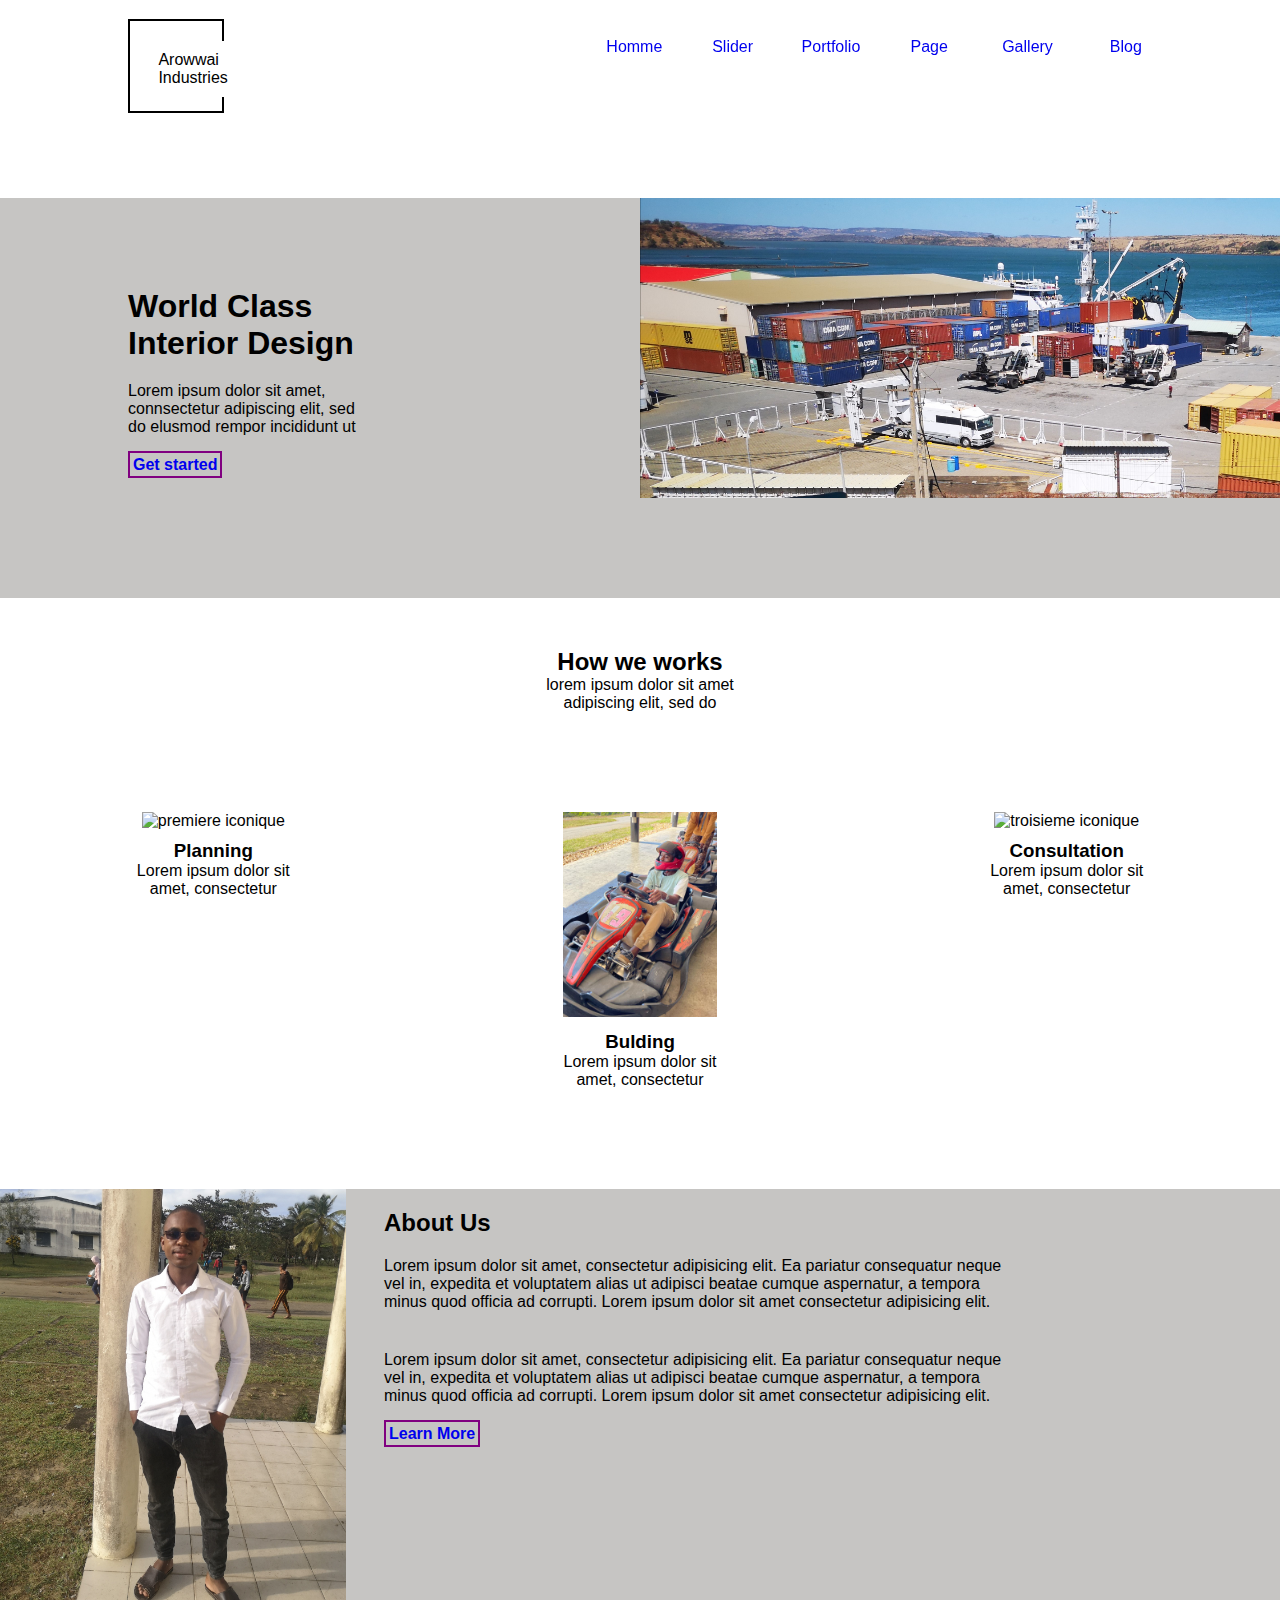
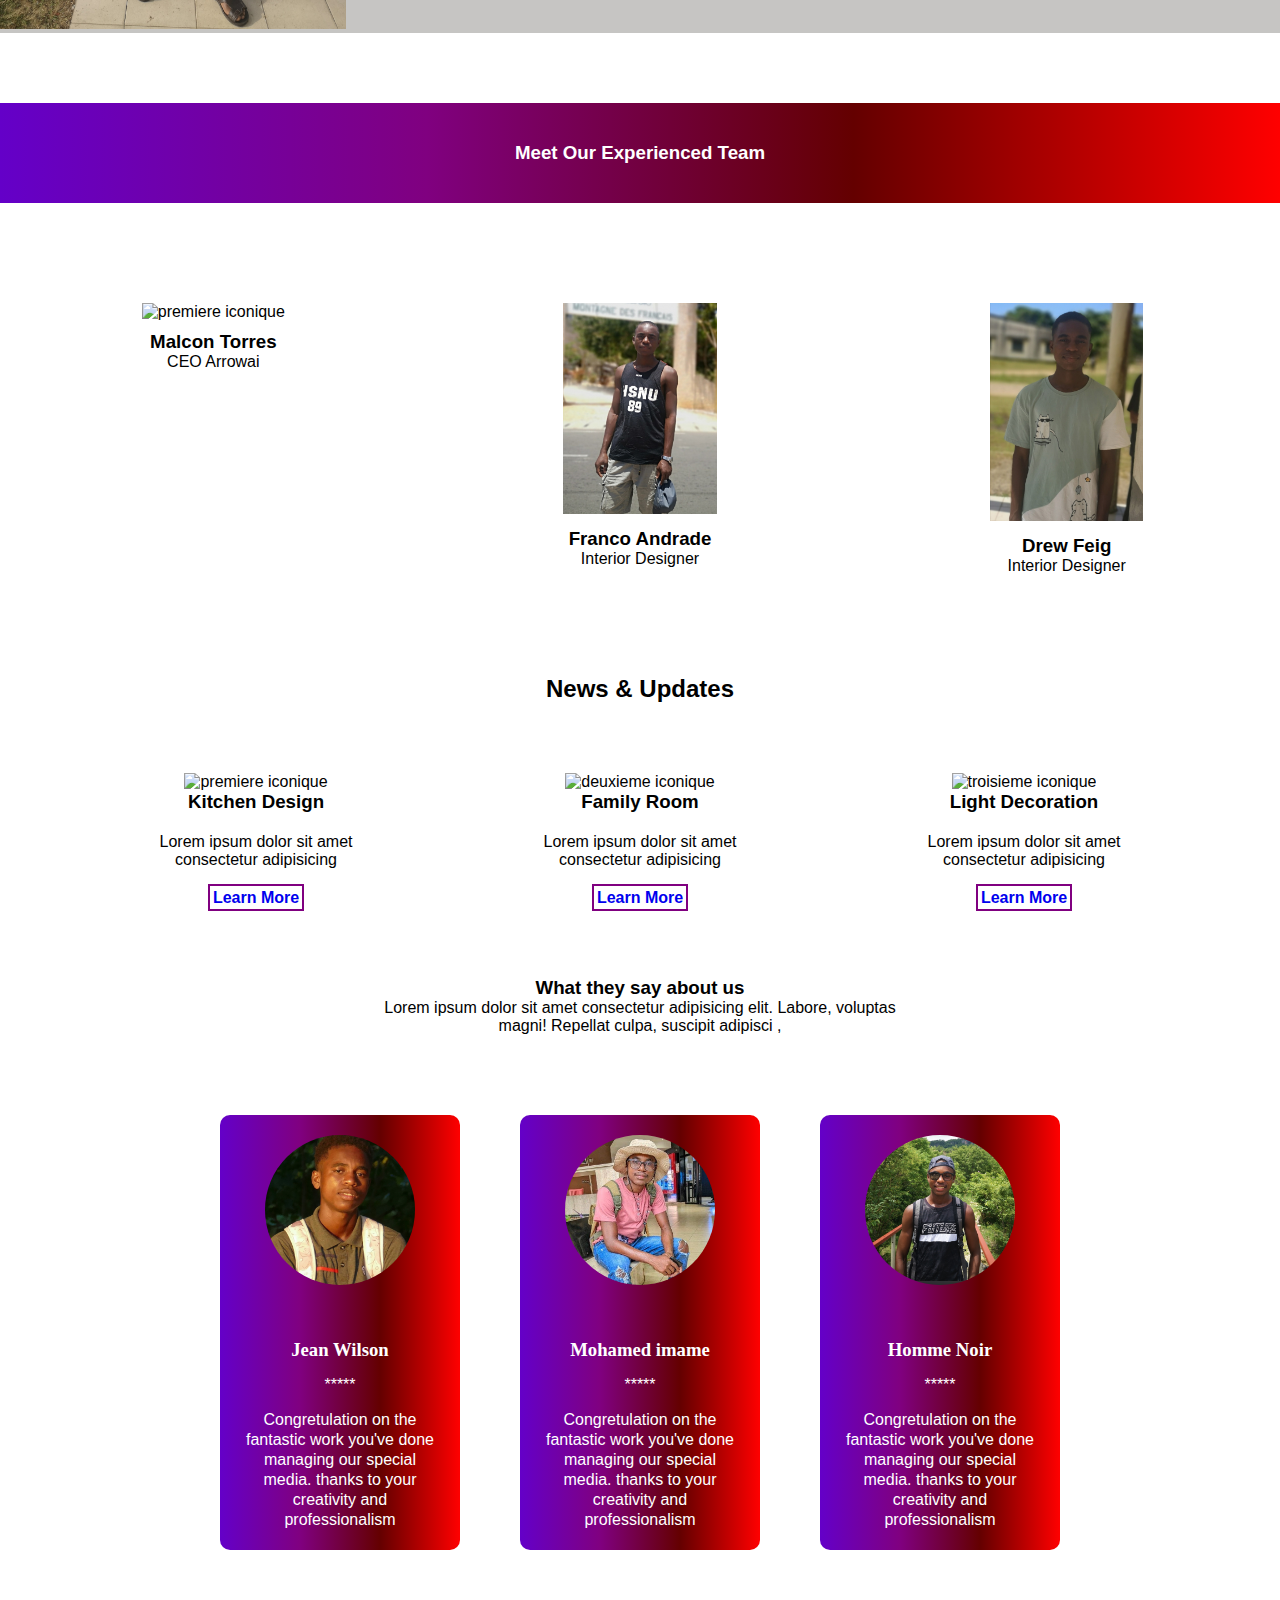
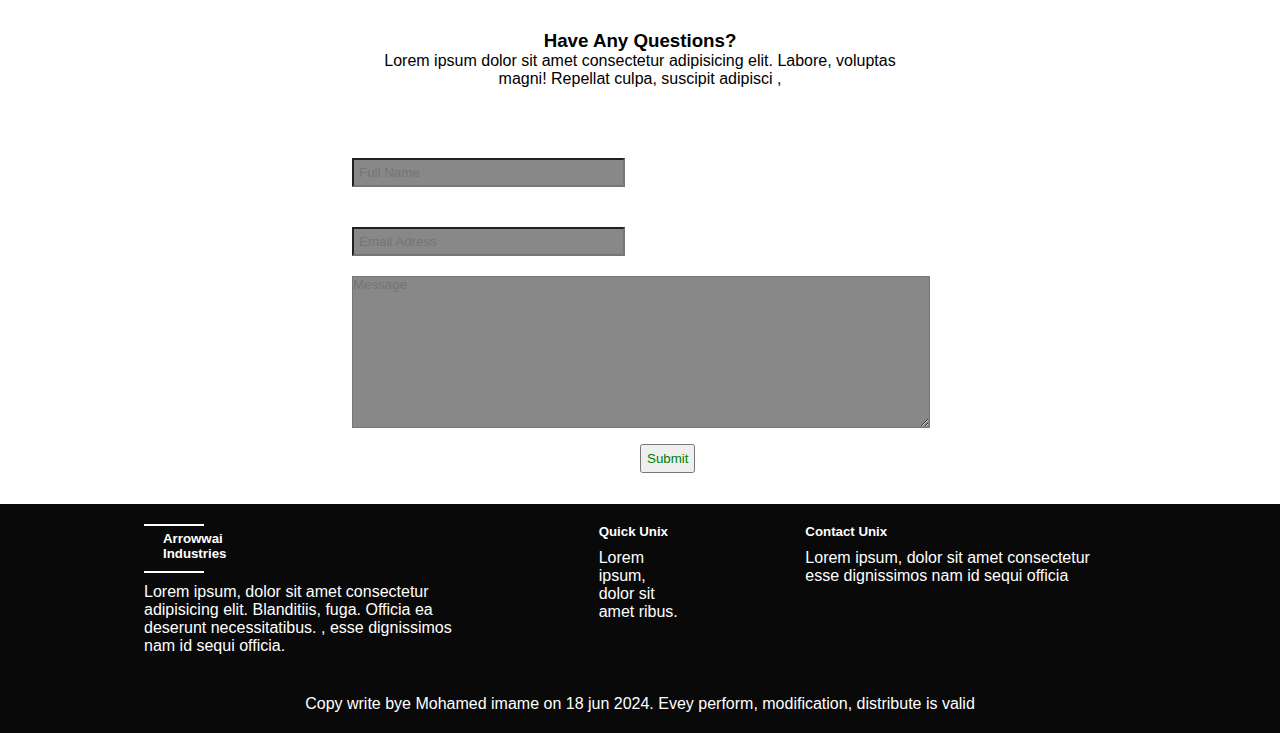
==== index.html @ 3702d502 "fini" ====
<!DOCTYPE html>
<html lang="en">
<head>
    <meta charset="UTF-8">
    <meta name="viewport" content="width=device-width, initial-scale=1.0">
    <title>Document</title>
    <link rel="stylesheet" href="style.css">
</head>
<body>
    <section class="presentation">
        <div class="sec"><!--un div pour mettre en forme cette section
                qui contient les deux sous div-->
            <div class="left">
                <div class="oui">
                    <div class="non">
                        <p> Arowwai</p>
                        <p>Industries</p>
                    </div>
                </div>                
            </div>
            <div class="right">
                <div class="div2">
                    <nav>
                        <ul>
                            <li><a href="#">Homme</a></li>
                            <li><a href="#">Slider</a></li>
                            <li><a href="#">Portfolio</a></li>
                            <li><a href="#">Page</a></li>
                            <li><a href="#">Gallery</a></li>
                            <li><a href="#">Blog</a></li>
                        </ul>
                    </nav>
                </div>
            </div>
        </div>
    </section>
    <div class="zut">
        <div class="zut1">
            <h1>World Class Interior Design</h1>
            <p>Lorem ipsum dolor sit amet, connsectetur adipiscing elit,
             sed do elusmod rempor incididunt ut</p>
             <h4><a href="*">Get started</a></h4>    
        </div>
        <div class="zut2">
            <img src="image/image91.jpg" alt="imageplein">
        </div>
    </div>
    <div class="center1">
        <div class="">
            <h2>How we works</h2>
            <p>lorem ipsum dolor sit amet <br>adipiscing elit, sed do</p>
        </div>
    </div>
    <div class="div3">
        <div class="div31">
            <img src="image/allo.jpg" alt="premiere iconique">
            <h3>Planning</h3>
            <p>Lorem ipsum dolor sit amet, consectetur </p>
        </div>
        <div class="div31">
            <img src="image/IMG3.jpg" alt="deuxieme iconique">
            <h3>Bulding</h3>
            <p>Lorem ipsum dolor sit amet, consectetur </p>
        </div>
        <div class="div31">
            <img src="image/image99.jpg" alt="troisieme iconique">
            <h3>Consultation</h3>
            <p>Lorem ipsum dolor sit amet, consectetur </p>
        </div>
    </div>
    <div class="div3sur4">
        <div class="im">
            <img src="image/image11.jpg" alt="image">
        </div>
        <div class="im1">
            <h2>About Us</h2>
            <p>Lorem ipsum dolor sit amet, consectetur adipisicing elit. 
                Ea pariatur consequatur neque vel in, 
                expedita et voluptatem alias ut adipisci beatae cumque aspernatur,
                 a tempora minus quod officia ad corrupti.
                Lorem ipsum dolor sit amet consectetur adipisicing elit.</p>
                  <p>Lorem ipsum dolor sit amet, consectetur adipisicing elit. 
                Ea pariatur consequatur neque vel in, 
                expedita et voluptatem alias ut adipisci beatae cumque aspernatur,
                 a tempora minus quod officia ad corrupti.
                Lorem ipsum dolor sit amet consectetur adipisicing elit. </p>
                <h4><a href="*">Learn More</a></h4>
        </div>
    </div>
    <div class="center2">
        <div class="cent">
             <h3>Meet Our Experienced Team</h3>
        </div>
    </div>
    <div class="div3">
        <div class="div31">
            <img src="image/allo.jpg" alt="premiere iconique">
            <h3>Malcon Torres</h3>
            <p>CEO Arrowai</p>
        </div>
        <div class="div31">
            <img src="image/image6.jpg" alt="deuxieme iconique">
            <h3>Franco Andrade</h3>
            <p>Interior Designer</p>
        </div>
        <div class="div31">
            <img src="image/image 4.jpg" alt="troisieme iconique">
            <h3>Drew Feig</h3>
            <p>Interior Designer</p>
        </div>
    </div> 

    <div class ="center1">
      <h2>News & Updates</h2> 
    </div>
    <div class="troispetit2">
     
    <div class="image1">
            <img src="" alt="premiere iconique">
            <h3>Kitchen Design</h3>
            <p>Lorem ipsum dolor sit amet <br>
                 consectetur adipisicing </p>
              <h4><a href="*">Learn More</a></h4>
        </div>
        <div class="image1">
            <img src="" alt="deuxieme iconique">
            <h3>Family Room</h3>
            <p>Lorem ipsum dolor sit amet <br>consectetur adipisicing</p>
                <h4><a href="*">Learn More</a></h4>
        </div>
        <div class="image1">
            <img src="" alt="troisieme iconique">
            <h3>Light Decoration</h3>
            <p>Lorem ipsum dolor sit amet <br>consectetur adipisicing</p>
                <h4><a href="*">Learn More</a></h4>
        </div>
    </div>
    </div>
    <div class="center3">
        <div class="">
            <h3>What they say about us</h3>
            <p>Lorem ipsum dolor sit amet consectetur adipisicing elit. Labore, voluptas magni!
                Repellat culpa, suscipit adipisci , 
            </p>
        </div>
    </div>
    
    <!--les couleur avec div-->

    <div class="cards">
        <div class="team">
            <div class="membre">
                <div class="team_imag">
                    <img src="image/image51.jpg" alt="team_memb">
                </div>
                <h3>Jean Wilson</h3>
                <!--pform c'est pour mettre en forme nos etoile-->
                <p class="pform">*****</p>
                <p>Congretulation on the fantastic work
                you've done managing our special media.
                thanks to your creativity and professionalism
                </p>
            </div>
            <div class="membre">
                <div class="team_imag">
                    <img src="image/oui11.jpg" alt="team_memb">
                </div>
                <h3>Mohamed imame</h3>
                <p class="pform">*****</p>
                <p>Congretulation on the fantastic work
                you've done managing our special media.
                thanks to your creativity and professionalism
                </p>
            </div>  
            <div class="membre">
               <div class="team_imag">
                  <img src="image/image3.jpg" alt="team_memb">
                </div>
                <h3>Homme Noir</h3>
                <p class="pform">*****</p>
                <p>Congretulation on the fantastic work
                you've done managing our special media.
                thanks to your creativity and professionalism
                </p>
            </div>
        </div>
    </div>


    <div class="center3">
        <div class="">
            <h3>Have Any Questions?</h3>
            <p>Lorem ipsum dolor sit amet consectetur adipisicing elit. Labore, voluptas magni!
                Repellat culpa, suscipit adipisci , 
            </p>
          
        </div>
    </div>
    <!--pour notre petit menu-->
          <div class="formul">
                <div class="for">
                    <form action="cour.php" method="post">
                        <input type="text" class="inpt1" placeholder="Full Name" name="non">
                        <input type="email" class="inpt1" placeholder="Email Adress" name="email"> <br>
                        <textarea name="textlong" placeholder="Message" rows="10"></textarea> <br>
                        <input type="submit" class="inpt2" value="Submit">
                    </form>
                </div>
          </div>
    
    <footer>
        <div class="footer1">
            <div class="tire1">
                <div class="titre">
                    <h5>Arrowwai Industries</h5>
                </div>

            </div>
            <p>Lorem ipsum, dolor sit amet consectetur adipisicing elit.
                Blanditiis, fuga. Officia ea deserunt necessitatibus. 
                , esse dignissimos nam id sequi officia.</p>
        </div>
        <div class="footer2">
            <h5>Quick Unix</h5>
            <p>Lorem ipsum, dolor sit amet ribus.</p>
        </div>
        <div class="footer1">
            <h5>Contact Unix</h5>
            <p>Lorem ipsum, dolor sit amet consectetur</p>
            <p>esse dignissimos nam id sequi officia</p>
        </div>
 </footer>
    <div class="fin">        
        <p>Copy write bye Mohamed imame on 18 jun 2024. Evey perform, modification, distribute is valid</p>
    </div>
</body>
</html>
---- style.css ----
*{
    margin: 0px;
    padding: 0px;
    font-family: Verdana, Geneva, Tahoma, sans-serif;
}

nav ul{
    list-style-type: none;
}

nav li{
    float: left;
}

nav ul::after{
    content: "";/*il aura rien apres (non collapse)*/
    display: table;
    clear: both;
}

nav li{
    float: left;
    width: 16%;/*25% car on a 4 élément : donc 100/4 = 25*/
    text-align: center;
}

nav{
    width: 100%;
    margin: 0 auto;
    position: sticky;/*rester fise */
    top: 0px;/*pour que notre menu reste en haut*/
}

nav a{
    display: block;
    text-decoration: none;/*profitons-en d’enlever les soukignements*/
    padding: 19px 0px;/*aérer attendu*/
}

nav a:hover{
    color: rgb(13, 2, 2);
}

.div2{
    position: relative;
    left: 150px;  
}


section{
    width: 100%;
    min-height: 150px;/*hauteur minimal*/
    padding-bottom: 10px;/* afin d'avoir un petit ecart*/ /*padding bas de chaque section*/
    margin-bottom: 10px;/* afin d'avoir un ecrt entre les section*/
    padding: 19px 0px;/*aérer attendu*/
}

.sec{
    margin: 0px 10%;/* le 10 de marge en % signifie 10% à de marge droit et 10% à de marge gauche
                     * à chaque contenue de nos sections*/
}

/*on va floater les div right à droit et left à gauche avec des taille #
 *et chacun des contenus doit etre cote à cote que son correspondance*/
.left{
    float: left;
    width: 30%;
}
.right{
    float: left;
    width: 60%;
}

.oui{
    width: 30%;
    border: 2px solid black;
    height: 70px;
    /*background-color: blue;*/
    padding-top: 20px;
   }
   .non{
    width: 100%;
    background-color: rgb(255, 255, 255);
    margin-left: 40%;
    padding: 10px;
   }

    @media screen and (max-width: 1400px){
      .non{
       width: 120px;
       margin-left: 20%;
      }
    }  
      @media screen and (max-width: 780px){
      .oui{
       width: 70px;
      }

      .div2{
        position: relative;
        left: 30px;        
    }
    /*pour le truc débordé*/
    .left{
        position: relative;
        left: -35px;
    }
    nav li{
        font-size: 11px;
        padding-right: 25px;
        font-weight: bold;
    }
    .non{
        font-size: 13px;
       }
       
       /*pour zut1*/
       .zut1{
        width: 30%;
       }
       h1, h2, h3, h4, h5{
        font-size: 10px;
        font-weight: bold;
       }

       p{
        font-size: 10px;
       }
     
    }

/*pour les div d'au milieu*/



/*premiere partie*/
.zut, .div3sur4{
    background-color: rgb(198, 197, 195);
    width: 100%;
    min-height: 400px;
    display: flex;
}

.zut1{
    width: 20%;
    margin: 90px 10%;
}

.zut1 >p{
    padding: 20px 0px;
}

/*la taille de zut2*/
.zut2{
    width: 50%;
    margin-left: 12%;
}
/*l'image de zut2*/
.zut2 img{
    height: 300px;
}

/*pour tout les div centrer*/
.center1, .center3{
    margin: 50px auto; /*centrer et donner un margin haut et bas de 50*/
    width: 40%;
    text-align: center;
} 

/*div3 contient les icones*/
.div3, .troispetit2{
    display: flex;
    justify-content: center;
    margin: 70px 0px;
}

.image1 >p{
    padding: 20px 0px;
}

/*on donne 30% pour chaque div d'icone*/

.div31{
    width: 20%;
    margin: 30px 10%;
    text-align: center;
}

/*pour les trois image*/
.image1{
    width: 30%;
    /*margin: 0px 2%;*/
    text-align: center;
}
/*pour le a vert des site*/

h4 a{
    text-decoration: none;
    padding: 3px;
    border: 2px solid purple;
}

h4 a:hover{
    background-color: rgba(174, 163, 155, 0.8);
}
/*pour le footer*/

footer{
    display: flex;
    background-color: #000000f6;
    color: white;
    padding: 20px;
    margin-top: 20px;/*afin de le separer avec le haut*/
    
}
h5{
    padding-bottom: 10px;
}

.footer1{
    width: 40%;
    margin: 0px 10%; /*afin d'aerer les div de dedans*/
}

.footer2{
    width: 10%;
}

.fin{
    background-color: #000000f6;
    padding: 20px;
    text-align: center;
    color: white;
}

.tire1{
    border-bottom: 2px solid white;
    border-top: 2px solid white;
    width: 60px;
    margin-bottom: 10px;
}

/*pour le contenu de tire 1 à faire deborder*/

.titre{
    padding-top: 5px;
    margin-left: 19px; /*deplacer le contenu(div titre vers la sortie*/
    width: 50px;
}

/*je vais remplacer par des icone*/
.div31 >img{
    width: 90%;
   /* height: 200px;*/
    padding-bottom: 10px;
    object-fit: cover;
}

/*sur about
    je donne la meme couleur que le debut */
.im{
    width: 30%;
}

.im img{
    width: 90%;
    /*height: 300px;*/
    object-fit: cover;
}

.im1{
    width: 50%;
    padding-top: 20px;
}

/*donner des espaces entre les p de about us*/
.im1 > p{
    padding: 20px 0px;
}

/*pour le div de couleur violet meat nanan*/
/*.cent{
    width: 100%;
    min-height: 90px;
    text-align: center;
    margin: 70px 0px;
    padding-top: 50px;
    color: white;
}*/

.center2 .cent{
    display: flex;
    justify-content: center;
    align-items: center;
    min-height: 100px;
    margin: 70px 0px;
    color: white;
}



/*sur les div avec les couleurs*/

/*pour le div caeds*/

  /*pour la team le flexe etc*/
  .team{
   display: flex;
   text-align: center;
   width: auto; /*permet une flexion automatique*/
   justify-content: center;/*pour centrer les membre*/
   flex-wrap: wrap;
  }
  /*pour chaque membre*/
  
   .team .membre ,.cent{
       background: -webkit-linear-gradient(to right,rgb(100,0,200), purple, rgb(100,0,0), red);
      background: -o-linear-gradient(to right,rgb(100,0,200), purple, rgb(100,0,0),red);
      background: -moz-linear-gradient(to right,rgb(100,0,200), purple, rgb(100,0,0), red);
      background: linear-gradient(to right,rgb(100,0,200), purple,rgb(100,000,000) , red);
   }
  .team .membre{
   margin: 30px;
   width: 200px;
   padding: 20px;/*pour aerer tout*/
   line-height: 20px;
   color: #fff;
   border-radius: 10px;
  }
  /*changer la forme de notre h3*/
  .team .membre h3{
   font-family: 'Allura', cursive;
   margin-top: 50px; /*ca va laisser une espace en haut pour
                      *nous permettre d'ajouter une image*/
  }
  
  /*aerer nos paragraphe de membre*/
  /*.team .membre p{
   padding: 10px;
  }*/
  
  /*pour nos etoiles*/
  .team .membre p.pform{
    margin: 15px 0;
  }
  /*on peut ajouter les div image  maintenant*/
  .membre img{
   width: 150px;
   height: 150px;
   border-radius: 50%;
   object-fit: cover;
  }


  /*pour notre folmulaire , on va le centrer et l'aerer*/
  .formul{
    width: 100%;
    display: flex;
    justify-content: center;
  }

  .for{
    width: 45%;
  }
  .inpt1{
    padding: 5px;
    width: 45%;
    margin: 20px 0px;
    margin-right: 18px;
    background-color: #888;
  }

  form >textarea {
    width: 100%;
  /*  margin: 0px 25%*/
  background-color: #888;
  }

 .inpt2{
    margin: 2% 50%;
    color: green;
    padding: 5px;
  }
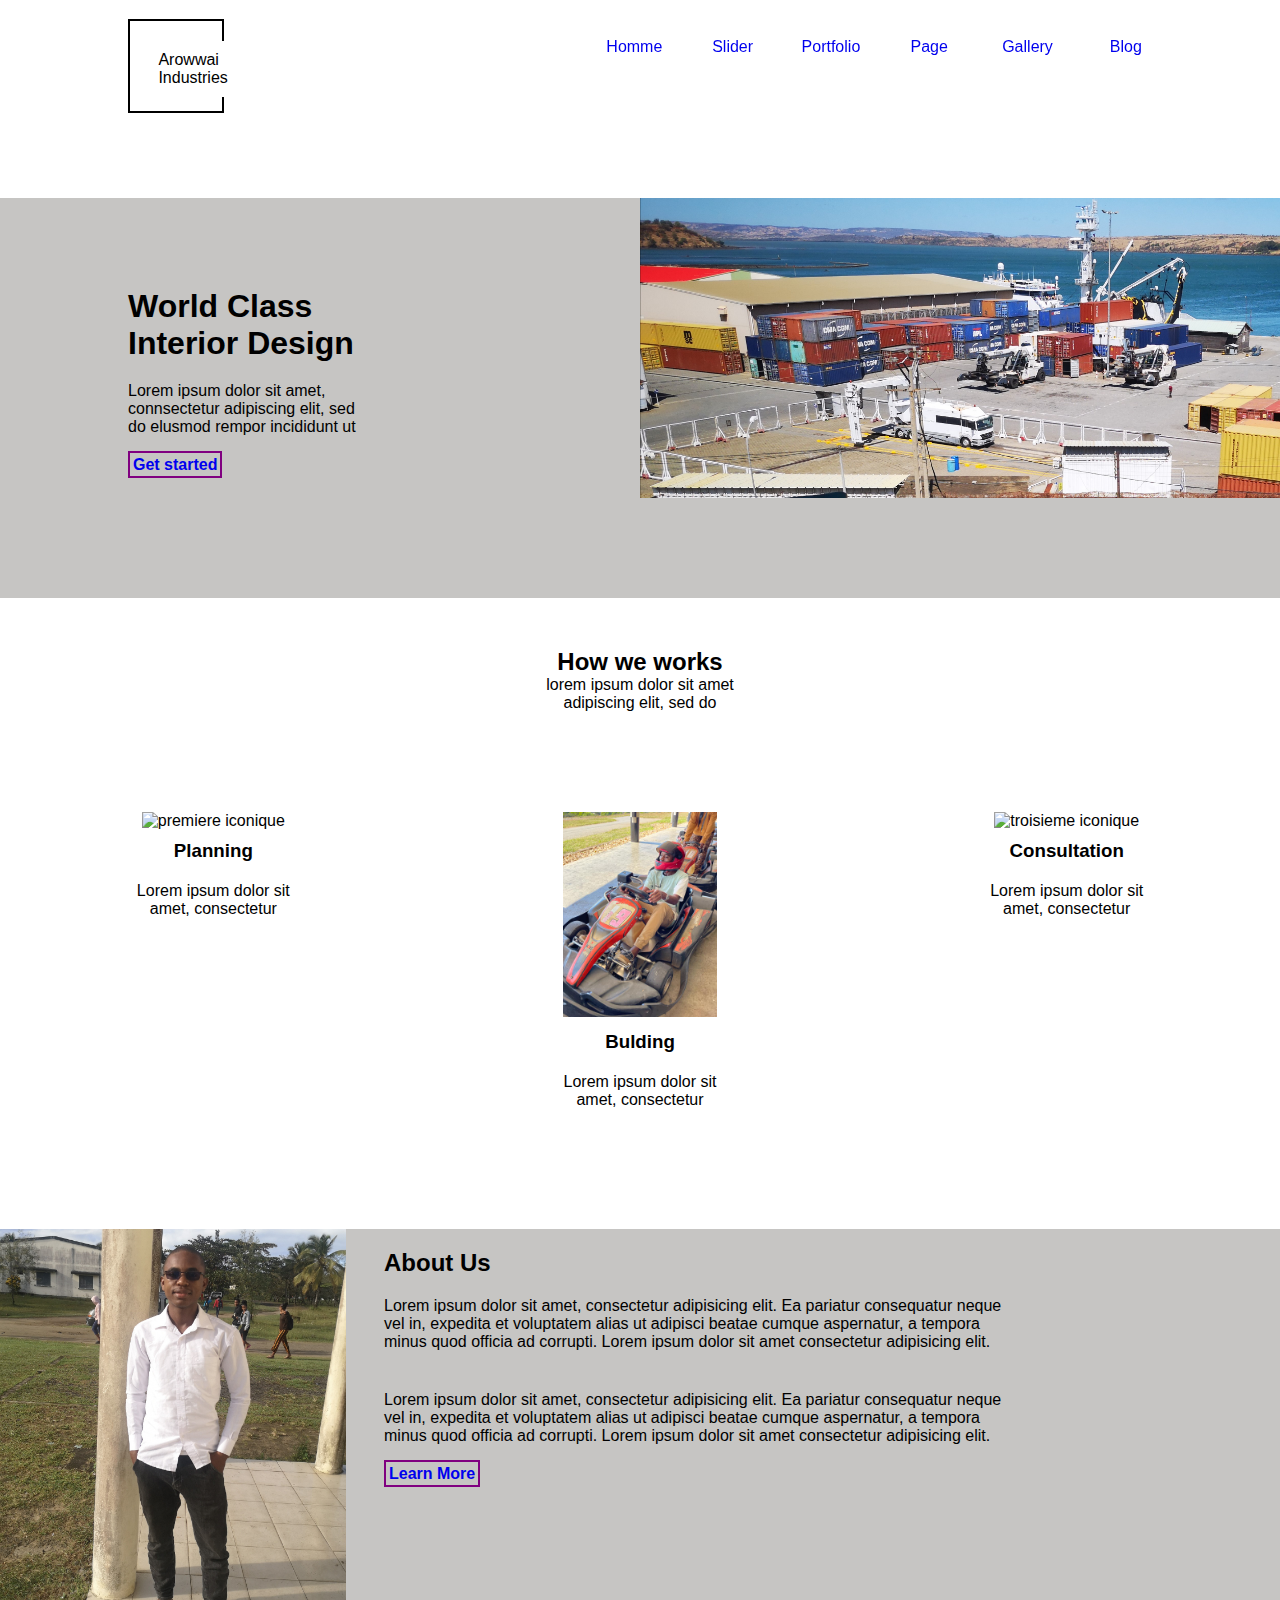
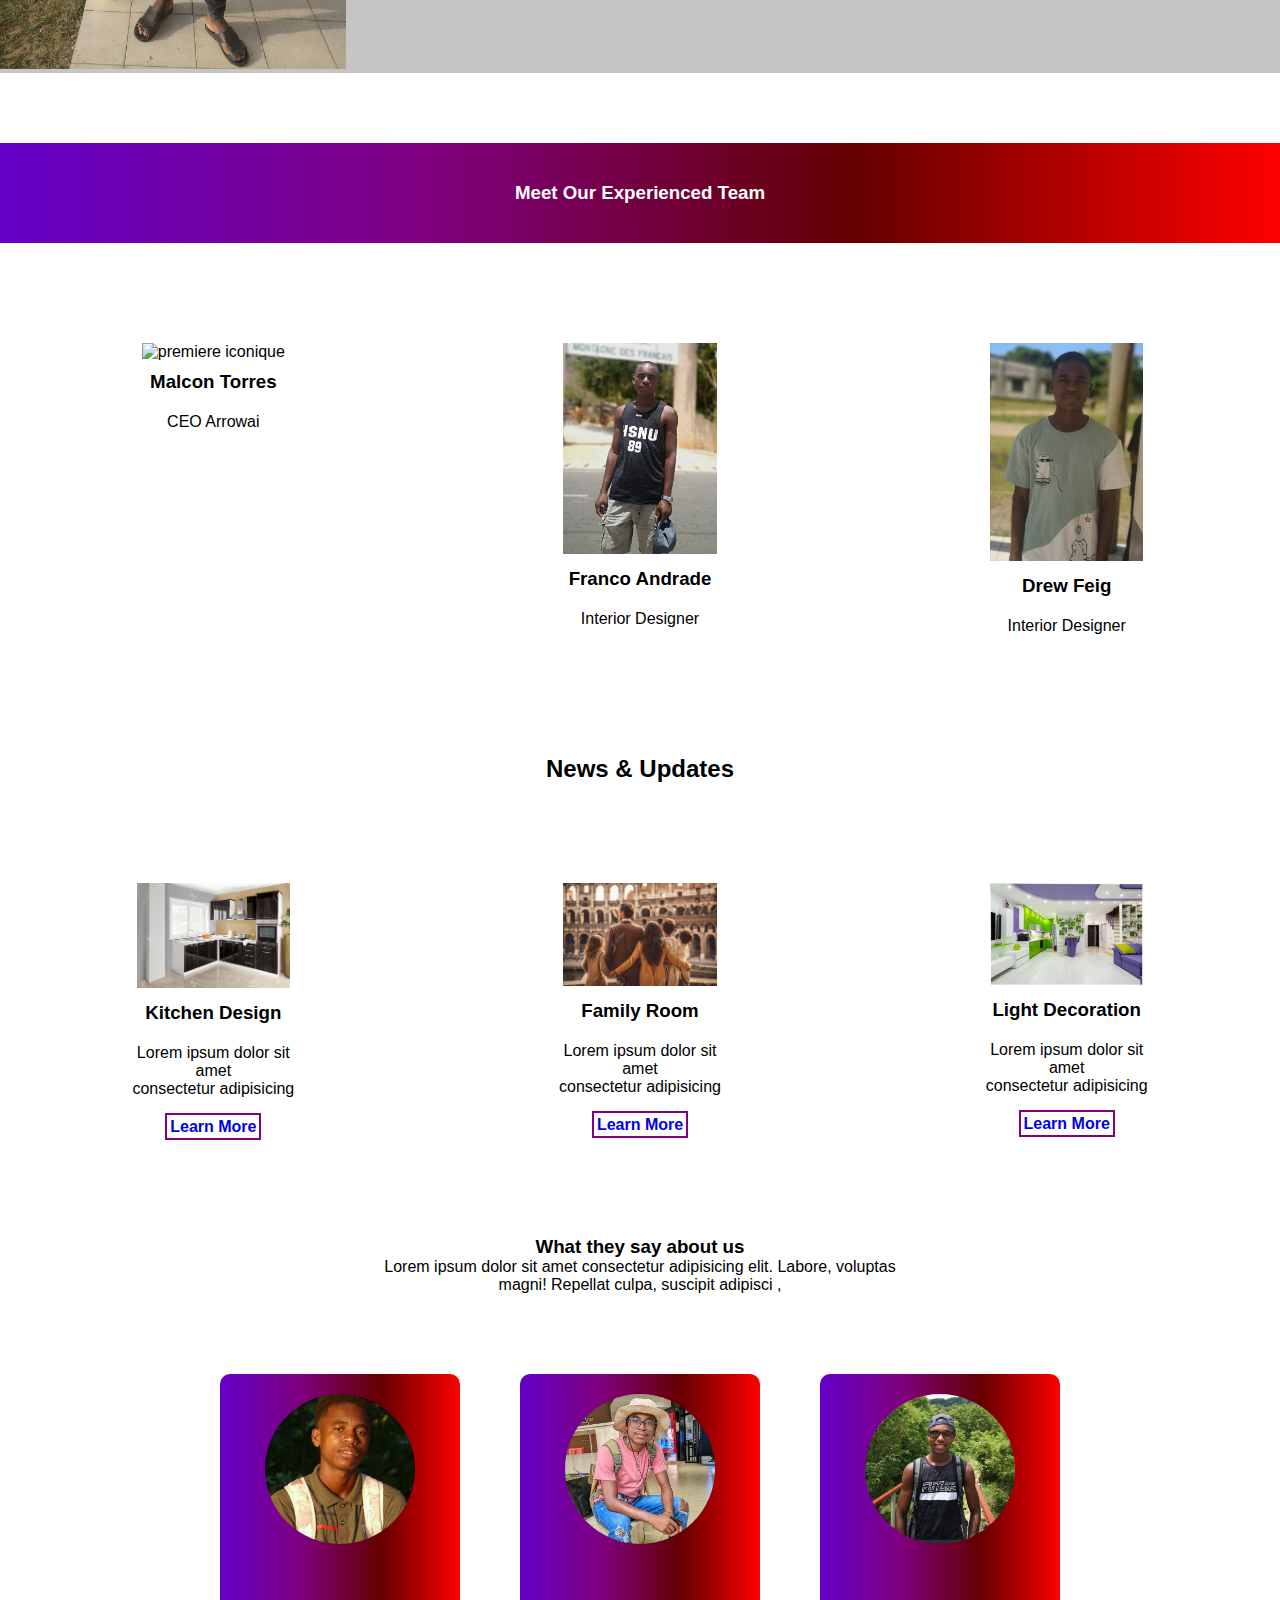
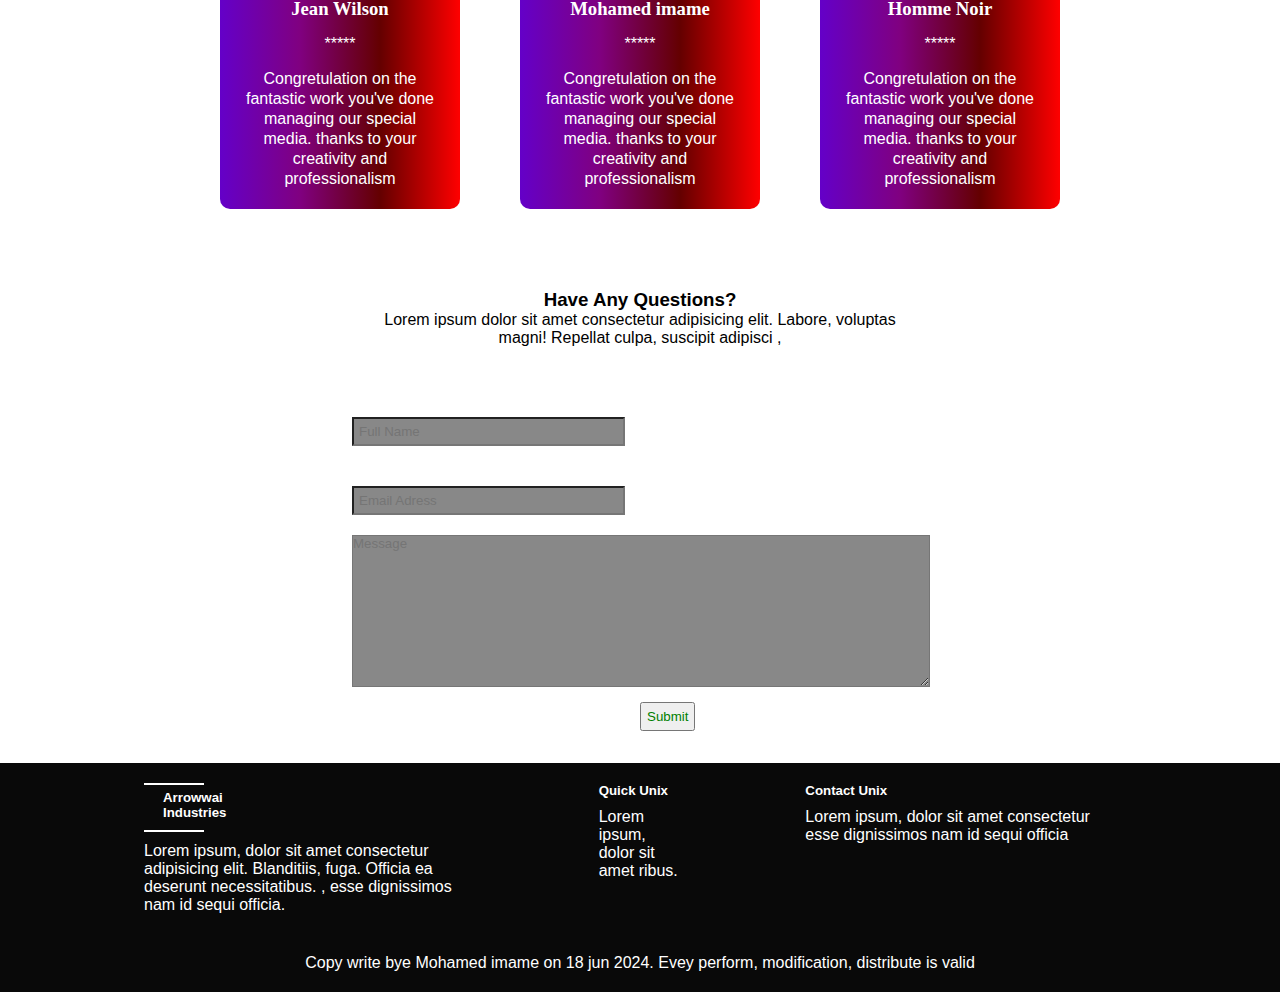
==== commit 95d67b6f: "deuxieme_commit" ====
--- a/index.html
+++ b/index.html
@@ -113,23 +113,23 @@
     <div class ="center1">
       <h2>News & Updates</h2> 
     </div>
-    <div class="troispetit2">
+    <div class="div3">
      
-    <div class="image1">
-            <img src="" alt="premiere iconique">
+        <div class="div31">
+            <img src="image/kite.jpg" alt="premiere iconique">
             <h3>Kitchen Design</h3>
             <p>Lorem ipsum dolor sit amet <br>
                  consectetur adipisicing </p>
               <h4><a href="*">Learn More</a></h4>
         </div>
-        <div class="image1">
-            <img src="" alt="deuxieme iconique">
+        <div class="div31">
+            <img src="image/iiiiiiii.jpg" alt="deuxieme iconique">
             <h3>Family Room</h3>
             <p>Lorem ipsum dolor sit amet <br>consectetur adipisicing</p>
                 <h4><a href="*">Learn More</a></h4>
         </div>
-        <div class="image1">
-            <img src="" alt="troisieme iconique">
+        <div class="div31">
+            <img src="image/deco-maison.webp" alt="troisieme iconique">
             <h3>Light Decoration</h3>
             <p>Lorem ipsum dolor sit amet <br>consectetur adipisicing</p>
                 <h4><a href="*">Learn More</a></h4>
--- a/style.css
+++ b/style.css
@@ -186,6 +186,12 @@
     text-align: center;
 }
 
+.div31 p{
+    margin: 20px 0px;
+}
+
+
+
 /*pour les trois image*/
 .image1{
     width: 30%;
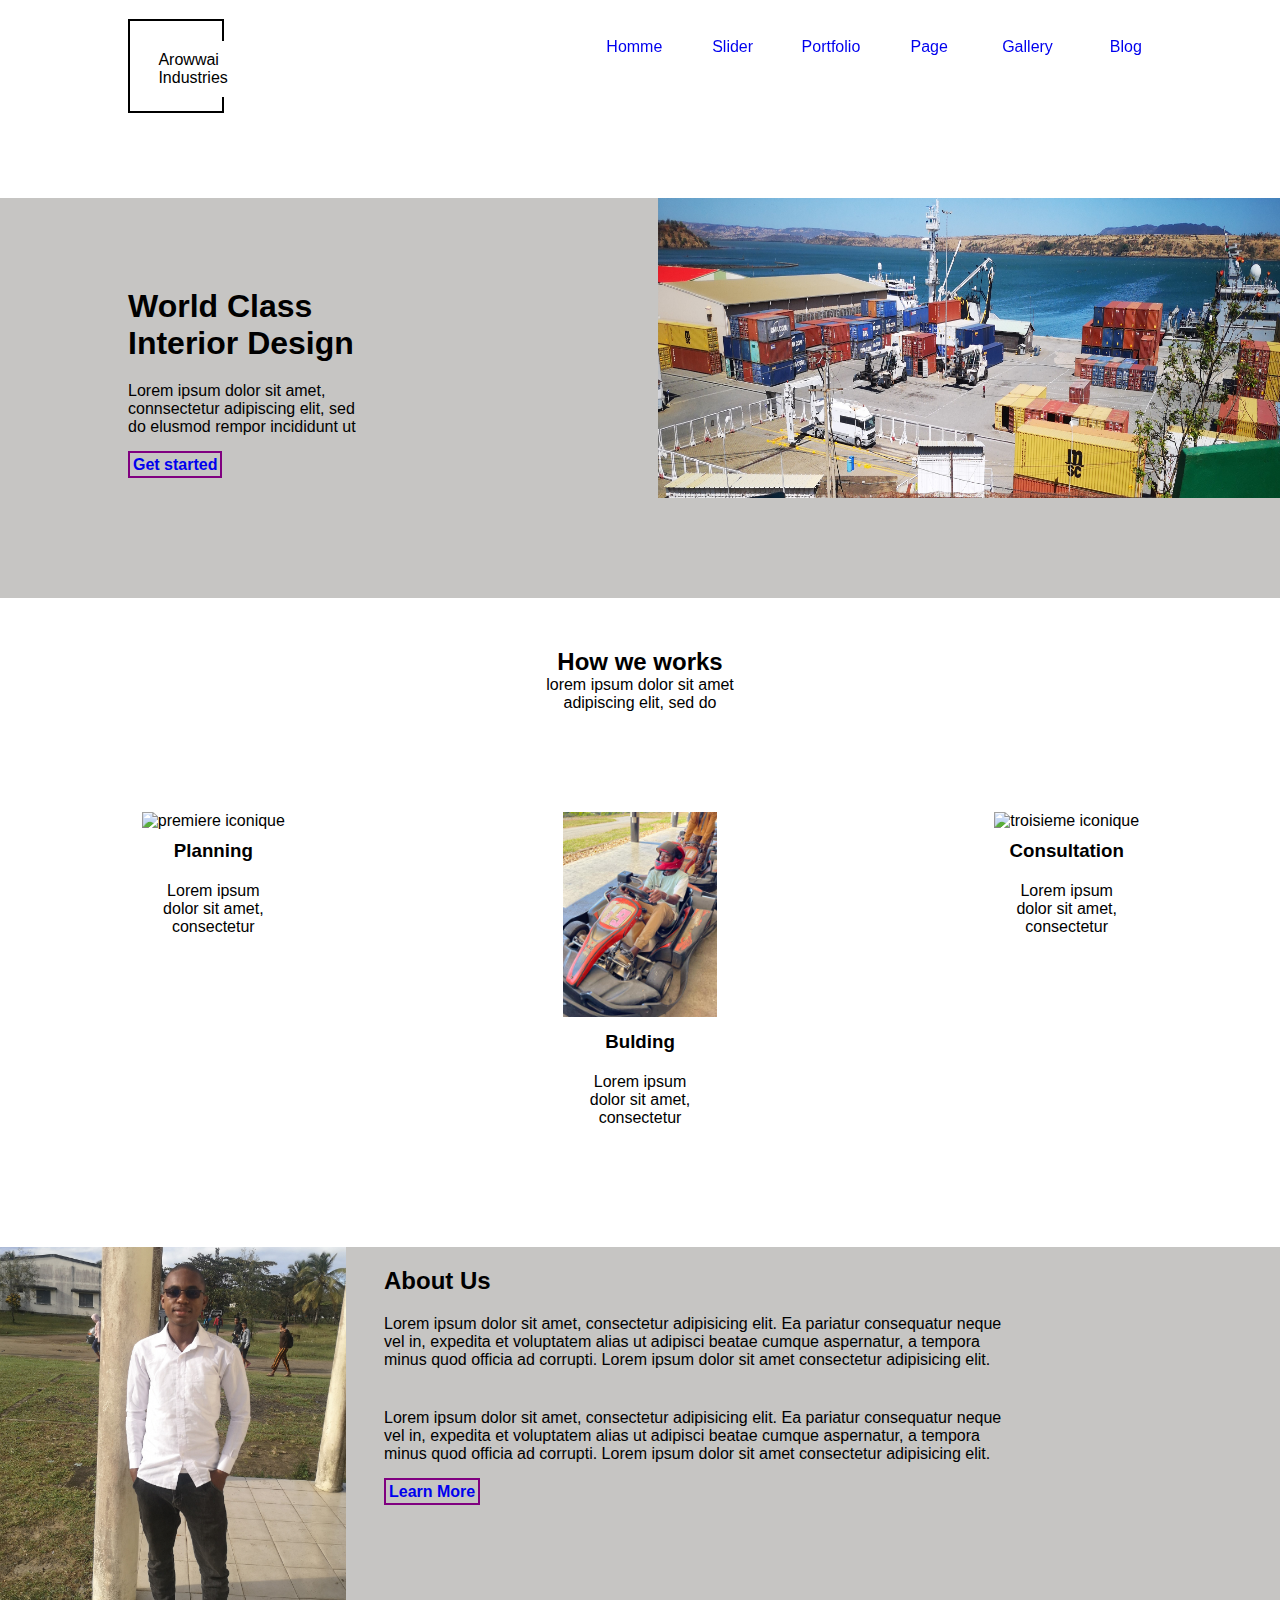
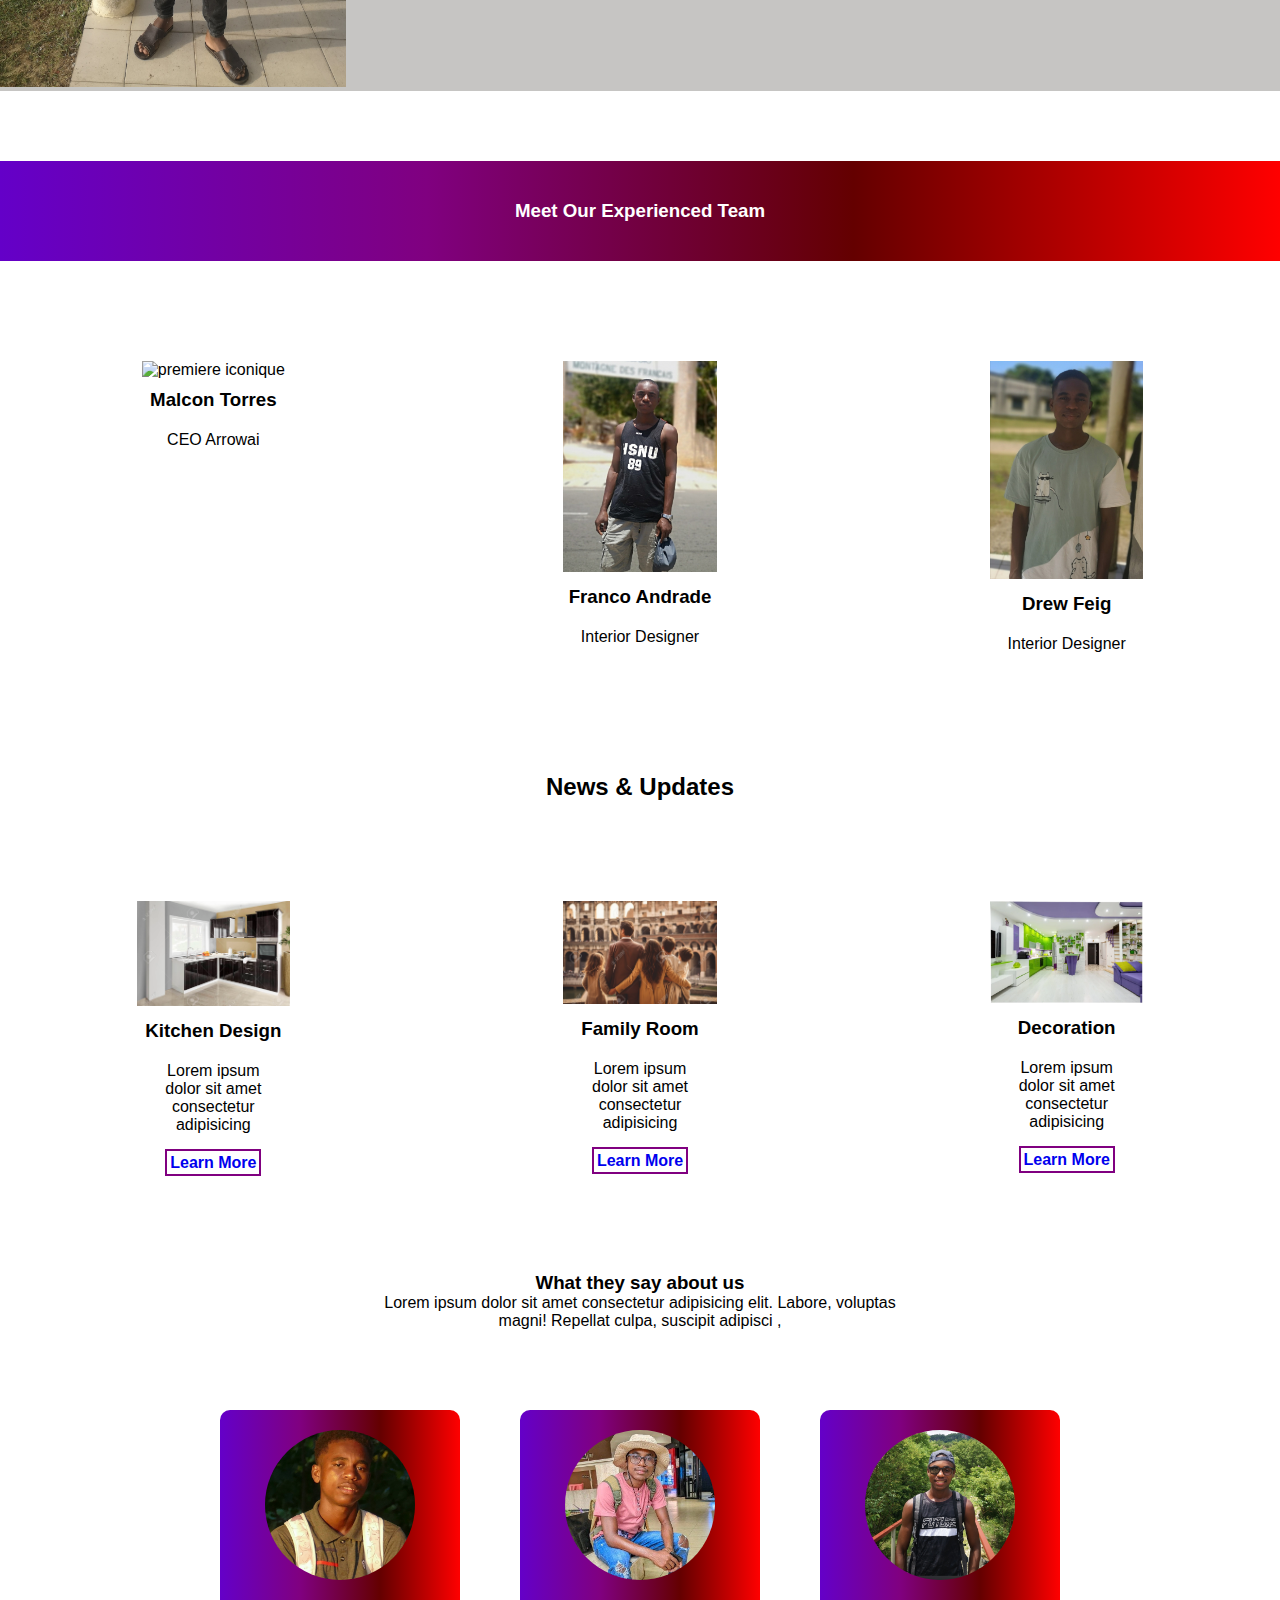
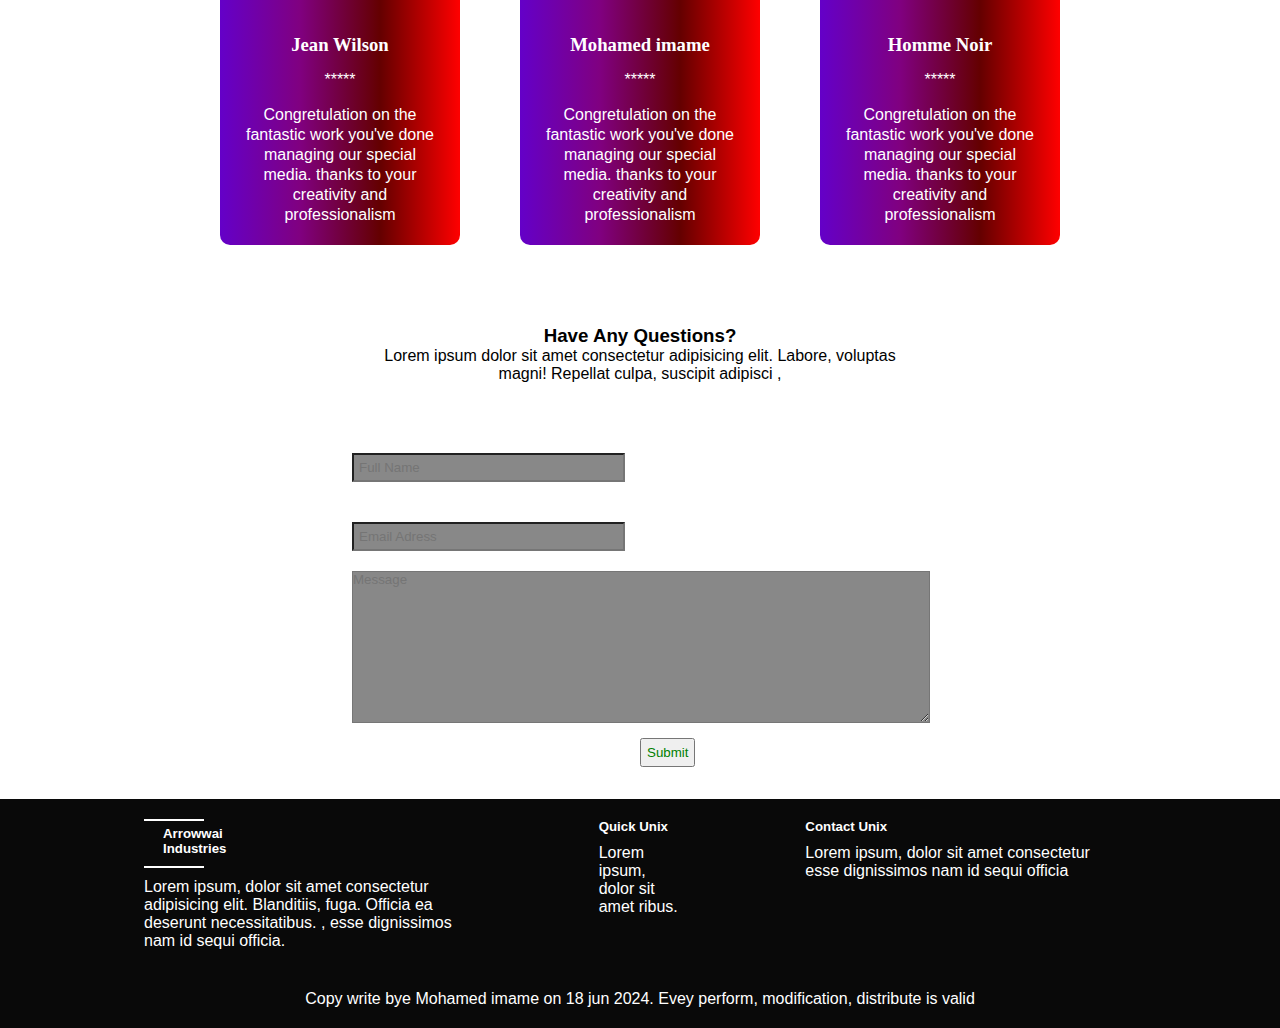
==== commit 2d107465: "cinque" ====
--- a/index.html
+++ b/index.html
@@ -130,7 +130,7 @@
         </div>
         <div class="div31">
             <img src="image/deco-maison.webp" alt="troisieme iconique">
-            <h3>Light Decoration</h3>
+            <h3>Decoration</h3>
             <p>Lorem ipsum dolor sit amet <br>consectetur adipisicing</p>
                 <h4><a href="*">Learn More</a></h4>
         </div>
--- a/style.css
+++ b/style.css
@@ -158,6 +158,7 @@
 /*l'image de zut2*/
 .zut2 img{
     height: 300px;
+    width: 100%;
 }
 
 /*pour tout les div centrer*/
@@ -186,10 +187,9 @@
     text-align: center;
 }
 
-.div31 p{
-    margin: 20px 0px;
-}
-
+.div31> p{
+    margin:  20px;
+}
 
 
 /*pour les trois image*/
